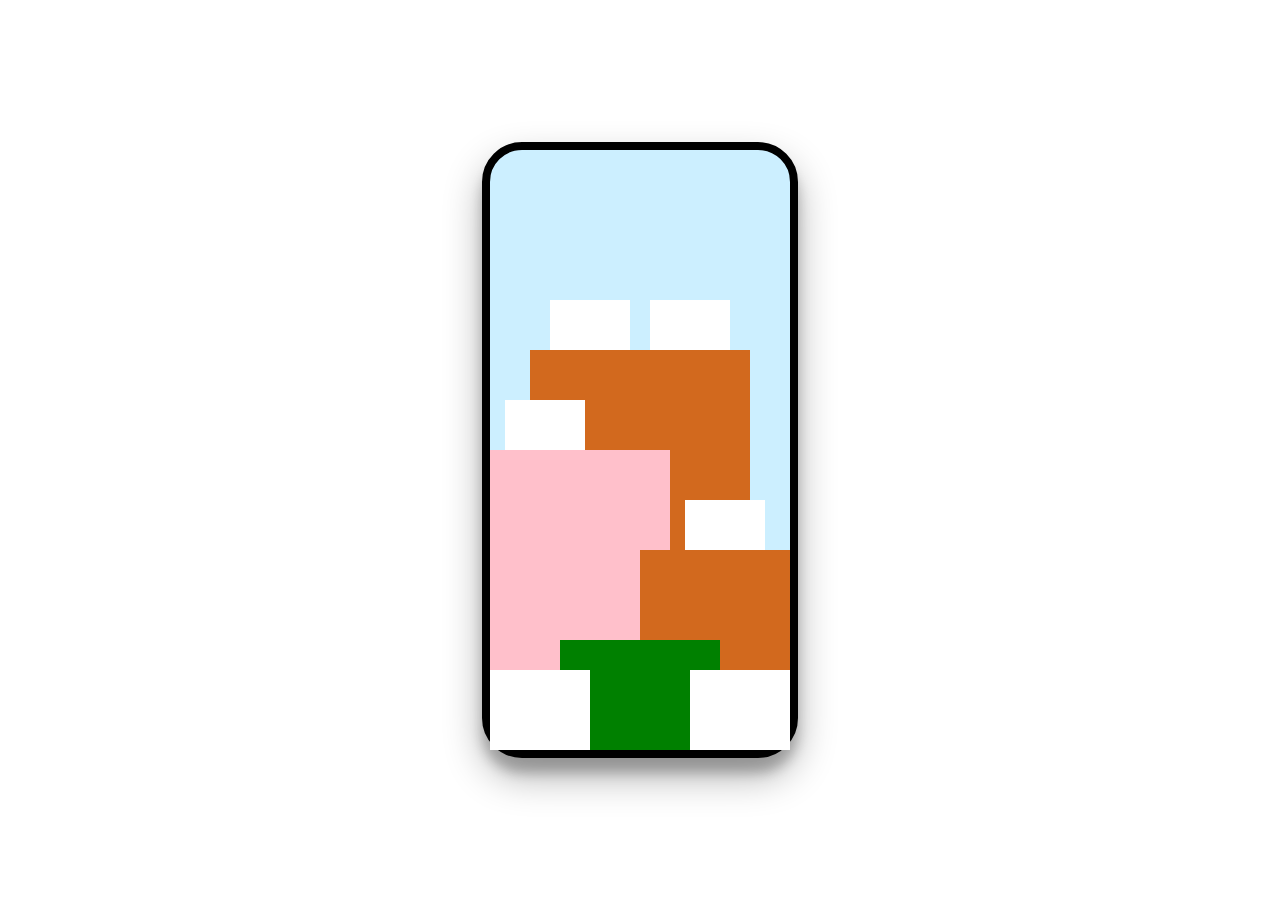
==== apilamiento.html @ 3b6368a0 "Inicializando layouts" ====
<!DOCTYPE html>
<html lang="en">
<head>
    <meta charset="UTF-8">
    <meta http-equiv="X-UA-Compatible" content="IE=edge">
    <meta name="viewport" content="width=device-width, initial-scale=1.0">
    <title>Document</title>
</head>
<style>
    body{
        margin: 0;
        height: 100vh;
        width: 100%;
        display: grid;
        place-items: center;
    }
    .phone{
        position: relative;
        border: 8px solid #000;
        border-radius: 40px;
        height: 600px;
        width: 300px;
        background-color: #CCEFFF;
        box-shadow: 0 19px 38px rgba(0, 0, 0, 0.30), 0 15px 12px rgba(0, 0, 0, 0.22);

    }
    .layer-1,.layer-2,.layer-3,.layer-4,.layer-5,.layer-6,.layer-7,.layer-8,.layer-9,.layer-10{
        position: absolute;
    }
    .layer-1{
        z-index: 1;
        height: 450px;
        width: 80px;
        background-color: #fff;
        bottom: 0;
        right: 60px;
    }
    .layer-2{
        z-index: 2;
        height: 450px;
        width: 80px;
        background-color: #fff;
        bottom: 0;
        left: 60px;
    }
    .layer-3{
        z-index: 3;
        /*Para centrar con absolute*/
        left: 0;
        right: 0;
        margin: 0 auto;
        /****************************/
        bottom: 0;
        width: 220px;
        height: 400px;
        background-color: chocolate;
    }.layer-4{
        z-index: 4;
        left: 15px;
        bottom: 0;
        width: 80px;
        height: 350px;
        background-color: #fff;
    }
    .layer-5{
        z-index: 5;
        bottom: 0;
        width: 180px;
        height: 300px;
        background-color: pink;
    }.layer-6{
        z-index: 6;
        right: 25px;
        bottom: 0;
        width: 80px;
        height: 250px;
        background-color: #fff;
    }
    .layer-7{
        z-index: 7;
        bottom: 0;
        right:0;
        width: 150px;
        height: 200px;
        background-color: chocolate;
    }
    .layer-8{
        z-index: 8;
        left: 0;
        right: 0;
        margin: 0 auto;
        bottom: 0;
        width: 160px;
        height: 110px;
        background-color: green;

    }
    .layer-9{
        z-index: 9;
        bottom: 0;
        right:0px;
        width: 100px;
        height: 80px;
        background-color:#fff;
    }.layer-10{
        z-index: 10;
        z-index: 9;
        bottom: 0;
        left:0px;
        width: 100px;
        height: 80px;
        background-color:#fff;
    }

</style>
<body>
    <div class="phone">
        <div class="layer-1"></div><!-- Bunny 1-->
        <div class="layer-2"></div><!-- Bunny 2-->
        <div class="layer-3"></div><!-- Wall 1-->
        <div class="layer-4"></div><!-- Bunny 3-->
        <div class="layer-5"></div><!-- Wall 2-->
        <div class="layer-6"></div><!-- Bunny 4-->
        <div class="layer-7"></div><!-- Wall3-->
        <div class="layer-8"></div><!-- lawn 1-->
        <div class="layer-9"></div><!-- Lawn 2-->
        <div class="layer-10"></div><!-- Law 2-->
    </div>
</body>
</html>
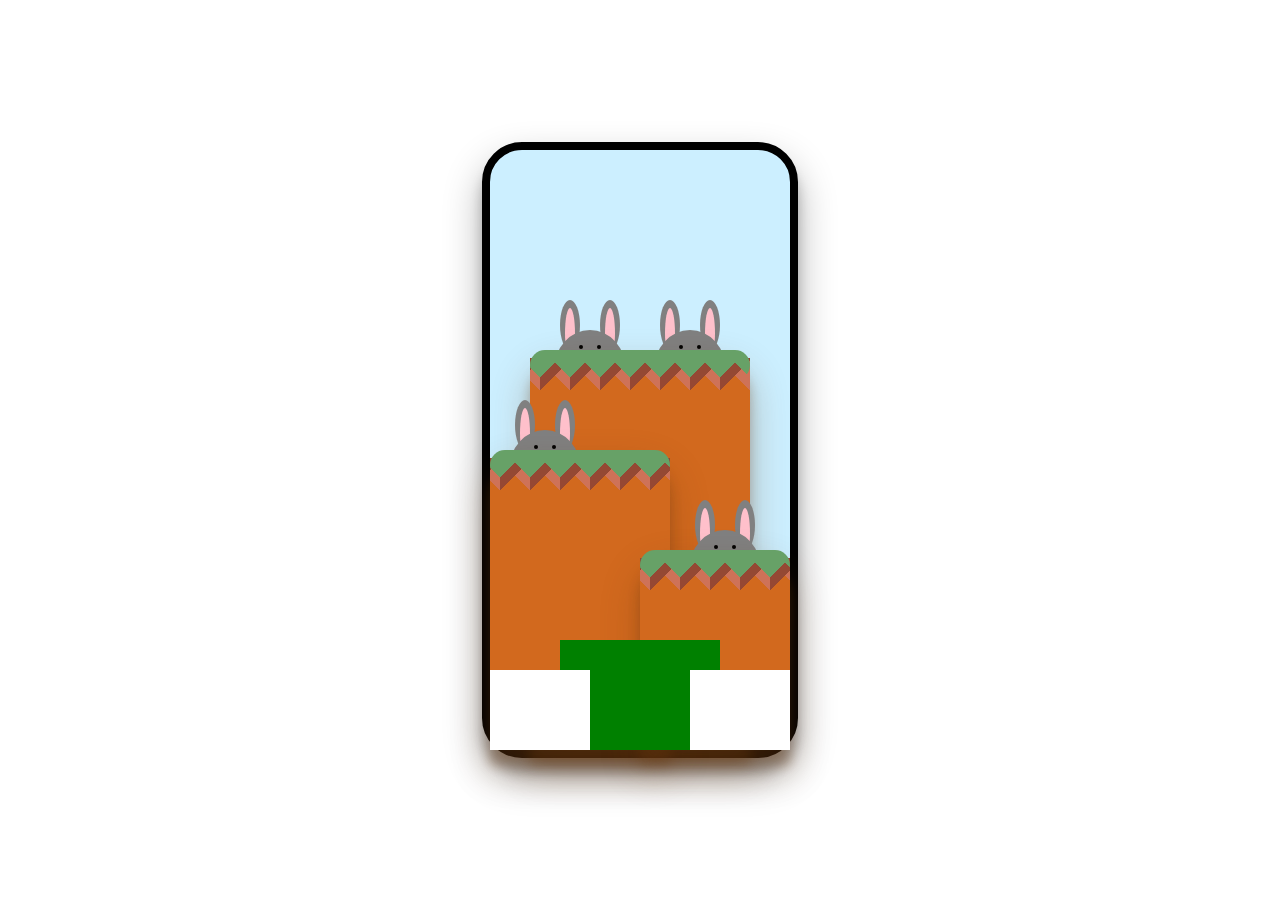
==== commit 34235a61: "añadiendo animaciones" ====
--- a/apilamiento.html
+++ b/apilamiento.html
@@ -27,20 +27,47 @@
     .layer-1,.layer-2,.layer-3,.layer-4,.layer-5,.layer-6,.layer-7,.layer-8,.layer-9,.layer-10{
         position: absolute;
     }
-    .layer-1{
-        z-index: 1;
+    .layer-1,.layer-2, .layer-4{
         height: 450px;
         width: 80px;
-        background-color: #fff;
-        bottom: 0;
+    }
+    .layer-3,.layer-5,.layer-7{
+        background-color: chocolate;
+        border-radius: 30px 30px 0 0;
+        box-shadow: 0 19px 38px rgba(103, 56, 18, 0.3), 0 15px 12px rgba(103, 56, 18, 0.3);
+    }
+    
+    .layer-1{
+        bottom: 0;
+        z-index: 1;
         right: 60px;
+        animation-name:jump ;
+        animation-duration: 1s;
+        animation-timing-function: ease-in-out;
+        animation-iteration-count: infinite;
+    }
+    @keyframes jump {
+            0%{
+                bottom: 0;
+            }10%{
+                bottom: -80px;
+            }
+            100%{
+                bottom: 0;
+            }
+            
+        }
+    .layer-1 input[type=checkbox]{
+        position: absolute;
+        appearance: none;
+        cursor: pointer;
+        z-index: 1;
+        width: 100%;
+        height: 80px;
     }
     .layer-2{
+        bottom: 0;
         z-index: 2;
-        height: 450px;
-        width: 80px;
-        background-color: #fff;
-        bottom: 0;
         left: 60px;
     }
     .layer-3{
@@ -53,28 +80,26 @@
         bottom: 0;
         width: 220px;
         height: 400px;
-        background-color: chocolate;
-    }.layer-4{
+        
+    }
+    .layer-4{
         z-index: 4;
         left: 15px;
         bottom: 0;
         width: 80px;
         height: 350px;
-        background-color: #fff;
     }
     .layer-5{
         z-index: 5;
         bottom: 0;
         width: 180px;
         height: 300px;
-        background-color: pink;
     }.layer-6{
         z-index: 6;
         right: 25px;
         bottom: 0;
         width: 80px;
         height: 250px;
-        background-color: #fff;
     }
     .layer-7{
         z-index: 7;
@@ -82,7 +107,6 @@
         right:0;
         width: 150px;
         height: 200px;
-        background-color: chocolate;
     }
     .layer-8{
         z-index: 8;
@@ -111,20 +135,175 @@
         height: 80px;
         background-color:#fff;
     }
+    .left-ear-outer{
+        position: absolute;
+        left: 10px;
+        background-color: gray;
+        border-radius: 90%;
+        width: 20px;
+        height: 50px;
+    }
+    .left-ear-inner{
+        position: absolute;
+        left: 15px;
+        top: 8px;
+        background-color: pink;
+        border-radius: 90%;
+        width: 10px;
+        height: 50px;
+    }
+    .right-ear-outer{
+        position: absolute;
+        right: 10px;
+        background-color: gray;
+        border-radius: 90%;
+        width: 20px;
+        height: 50px;
+    }
+    .right-ear-inner{
+        position: absolute;
+        right: 15px;
+        top: 8px;
+        background-color: pink;
+        border-radius: 90%;
+        width: 10px;
+        height: 50px;
+    }
+    .head{
+        background-color: gray;
+        border-radius: 50%;
+        height: 80px;
+        left: 0;
+        right: 0;
+        margin: 0 auto;
+        position: absolute;
+        top: 30px;
+        width: 90%;
+    }
+    .head_eye{
+        position: absolute;
+        top: 15px;
+        background-color: #000;
+        border-radius: 50%;
+        width: 4px;
+        height: 4px;  
+        animation-name:blink ; 
+        animation-duration: 2s;
+        animation-iteration-count: infinite;
+    }
+    @keyframes blink{
+    0% {
+        transform: scale(1, 1);
+    }5% {
+    transform: scale(1, 0.2);
+    }10% {
+    transform: scale(1, 1);}
+    }
+    .head_eye_left{
+        left: 25px;
+    }
+    .head_eye_right{
+        right: 25px;
+    }
+    .green-pattern:after{
+    content: "";
+    width: 100%;
+    height: 20px;
+    position: absolute;
+    top: 0;
+    height: 30px;
+    background: linear-gradient(135deg, #67A167 25%, transparent 25%) -50px 0,
+                linear-gradient(-135deg, #67A167 25%, transparent 25%) -50px 0,
+                linear-gradient(45deg, #67A167 25%, transparent 25%),
+                linear-gradient(-45deg, #67A167 25%, transparent 25%);
+    background-size: 30px 80px;
+    border-radius: 30px;
+}
+.green-pattern::before {
+    content: "";
+    position: absolute; 
+    /* left: -0px; */
+    top: 8px;
+    width: 100%;
+    height: 40px;
+    background: linear-gradient(135deg, #954833 25%, transparent 25%) -50px 0,
+                linear-gradient(-135deg, #ce7258 25%, transparent 25%) -50px 0,
+                linear-gradient(45deg, #a6543d 25%, transparent 25%),
+                linear-gradient(-45deg, #a6543d 25%, transparent 25%);
+    background-size: 30px 100px;
+    background-position: 140px 0 0 30px 0;
+}
+    
 
 </style>
 <body>
     <div class="phone">
-        <div class="layer-1"></div><!-- Bunny 1-->
-        <div class="layer-2"></div><!-- Bunny 2-->
-        <div class="layer-3"></div><!-- Wall 1-->
-        <div class="layer-4"></div><!-- Bunny 3-->
-        <div class="layer-5"></div><!-- Wall 2-->
-        <div class="layer-6"></div><!-- Bunny 4-->
-        <div class="layer-7"></div><!-- Wall3-->
-        <div class="layer-8"></div><!-- lawn 1-->
-        <div class="layer-9"></div><!-- Lawn 2-->
-        <div class="layer-10"></div><!-- Law 2-->
+        <!-- ************* Bunny 1 *************************-->
+        <div class="layer-1">
+            <input type="checkbox"><div class="shield"></div>
+            <div class="left-ear-outer"></div>
+            <div class="left-ear-inner"></div>
+            <div class="right-ear-outer"></div>
+            <div class="right-ear-inner"></div>
+            <div class="head">
+                <div class="head_eye head_eye_left"></div>
+                <div class="head_eye head_eye_right"></div>
+            </div>
+        </div>
+        <!-- ************* Bunny 2 ************************-->
+        <div class="layer-2">
+            <div class="left-ear-outer"></div>
+            <div class="left-ear-inner"></div>
+            <div class="right-ear-outer"></div>
+            <div class="right-ear-inner"></div>
+            <div class="head">
+                <div class="head_eye head_eye_left"></div>
+                <div class="head_eye head_eye_right"></div>
+            </div>
+        </div>
+        <!-- ************** Wall 1 ************************-->
+        <div class="layer-3">
+            <div class="green-pattern"></div>
+        </div>
+        <!-- ************** Bunny 3 ***********************-->
+        <div class="layer-4">
+            <div class="left-ear-outer"></div>
+            <div class="left-ear-inner"></div>
+            <div class="right-ear-outer"></div>
+            <div class="right-ear-inner"></div>
+            <div class="head">
+                <div class="head_eye head_eye_left"></div>
+                <div class="head_eye head_eye_right"></div>
+            </div>
+        </div>
+        <!-- ************** Wall 2 ***************************-->
+        <div class="layer-5">
+            <div class="green-pattern"></div>
+        </div>
+        <!-- ************** Bunny 4 **************************-->
+        <div class="layer-6">
+            <div class="left-ear-outer"></div>
+            <div class="left-ear-inner"></div>
+            <div class="right-ear-outer"></div>
+            <div class="right-ear-inner"></div>
+            <div class="head">
+                <div class="head_eye head_eye_left"></div>
+                <div class="head_eye head_eye_right"></div>
+            </div>
+        </div>
+        <!-- *************** Wall3 ******************************-->
+        <div class="layer-7">
+            <div class="green-pattern"></div>
+        </div>
+        <!-- *************** lawn 1 ******************************-->
+        <div class="layer-8">
+            <div class="lay1"></div>
+            <div class="lay2"></div>
+        </div>
+        <!-- **************** Lawn 2 ****************************-->
+        <div class="layer-9"></div>
+        <!-- *************** Law 2 *******************************-->
+        <div class="layer-10"></div>
     </div>
 </body>
 </html>